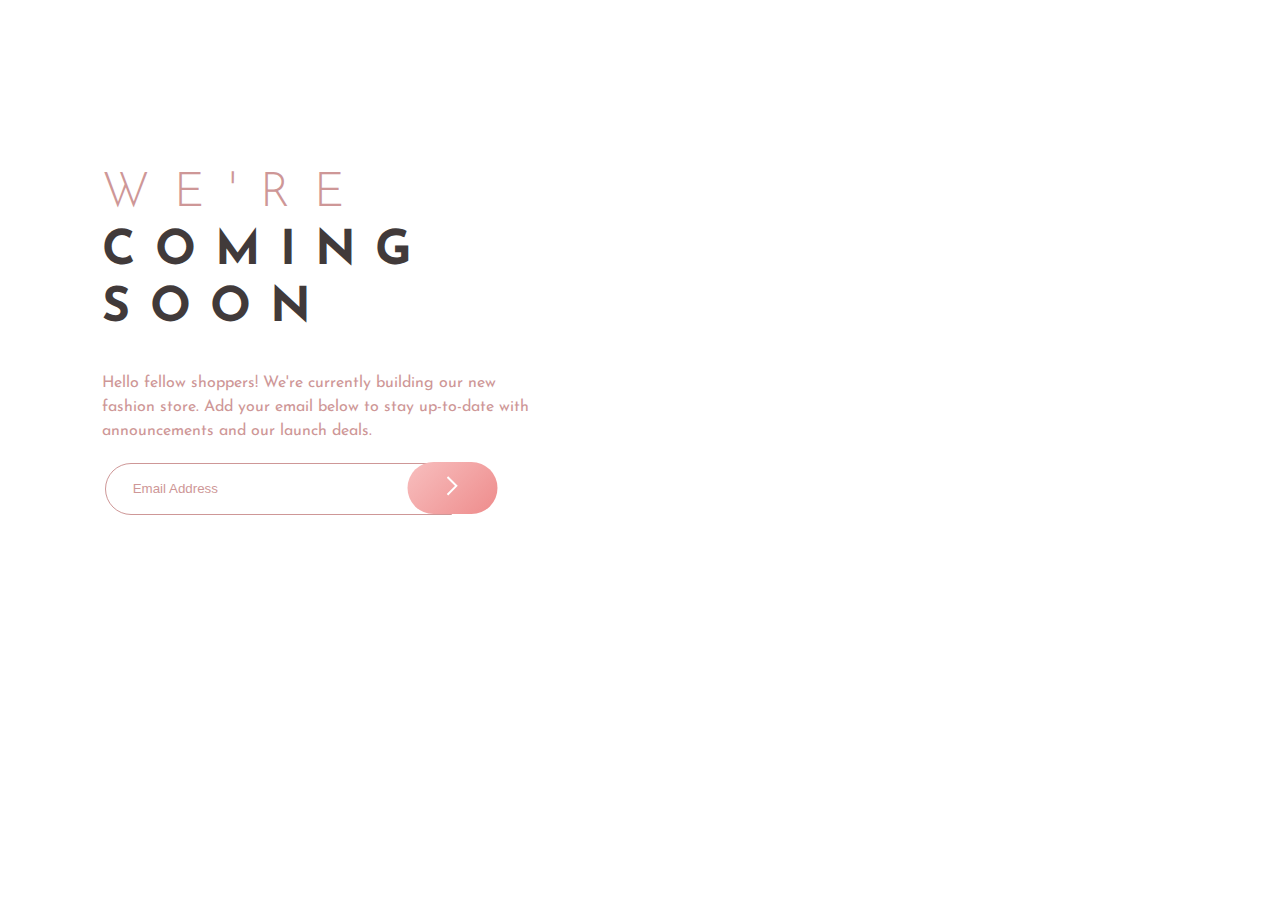
==== base-apparel-coming-soon-master/index.html @ 3494e58a "Add files via upload" ====
<!DOCTYPE html>
<html lang="en">

<head>
  <meta charset="UTF-8">
  <meta name="viewport" content="width=device-width, initial-scale=1.0">
  <!-- displays site properly based on user's device -->

  <link rel="icon" type="image/png" sizes="32x32" href="./images/favicon-32x32.png">
  <link rel="stylesheet" href="styles.css">
  <link rel="preconnect" href="https://fonts.gstatic.com">
  <link href="https://fonts.googleapis.com/css2?family=Josefin+Sans:wght@300;400;600&display=swap" rel="stylesheet">

  <title>Frontend Mentor | Base Apparel coming soon page</title>
</head>

<body>

  <main class="container">
    <div class="left-side child">
      <img src="/images/logo.svg" alt="" class="logo">
      <div class="content">
        <h1 class="main-heading"><span class="light">WE'RE</span> <br> COMING <br> SOON</h1>
        <p class="heading-text">Hello fellow shoppers! We're currently building our new <br> fashion store. Add your
          email
          below to stay up-to-date with announcements and our launch deals.</p>
      </div>
      <form id="form" novalidate>
        <div class="input-container">
          <input type="email" name="email" id="email" placeholder="Email Address" />
          <img src="./images/icon-error.svg" alt="Error Icon" class="danger-button" id="danger-button" />
          <button class="button" type="submit">
            <img src="./images/icon-arrow.svg" alt="Arrow" />
          </button>
        </div>
        <div class="danger-text" id="danger-text">
          Please provide a valid email
        </div>
      </form>
    </div>
    <div class="right-side child">
    </div>
  </main>
<script src="/script.js"></script>
</body>

</html>
---- base-apparel-coming-soon-master/styles.css ----
body {
    font-family: 'Josefin Sans', sans-serif;
    margin: 0;
    padding: 0;
    overflow: hidden;
}

h1 {
    margin-top: 100px;
    font-size: 3rem;
    letter-spacing: 1.2rem;
    line-height: 1.2;
    color: hsl(0, 6%, 24%);
}

.light {
    font-weight: 300;
    letter-spacing: 1.5rem;
    color: hsl(0, 36%, 70%);
}

.heading-text {
    color: hsl(0, 36%, 70%);
    font-weight: 400;
    line-height: 1.5;
}

.left-side {
    width: 35%;
    float: left;
    margin: 50px auto auto 8%;
}

.right-side {
    height: 800px;
    width: 45%;
    float: right;
    background: url(/images/hero-desktop.jpg) no-repeat;
    background-position: top 0 right 0;
    background-size: 600px 750px;
}

#email {
    border: 1px solid hsl(0, 36%, 70%);
    border-radius: 50px 0 0 50px;
    background: transparent;
    padding: 0 2em;
    margin-left: 0.2em;
    height: 50px;
    width: 65%;
    outline: none;
}

.danger-button {
    background: hsl(0, 93%, 68%);
    position: absolute;
    height: 25px;
    width: 25px;
    border-radius: 50%;
    top: 75.5%;
    right: 70%;
    transition: 0.5s;
    opacity: 0;
}

.danger-text {
    font-size: 12px;
    font-weight: 600;
    color: hsl(0, 59%, 72%);
    padding: 0.8em 2rem;
    transition: 0.5s;
    opacity: 0;
}

.button {
    background: linear-gradient(135deg, hsl(0, 80%, 86%), hsl(0, 74%, 74%));
    height: 52px;
    border: none;
    border-radius: 50px;
    outline: none;
    width: 90px;
    transform: translate(-55%, 3px);
    /* box-shadow: 0 10px 30px -5px hsl(0, 36%, 70%); */
    cursor: pointer;
}

.button:hover {
    box-shadow: 0 10px 30px -5px hsl(0, 36%, 70%);
}

input::placeholder {
    color: hsl(0, 36%, 70%);
}

.button:active {
    background: linear-gradient(135deg, hsl(0, 100%, 96%), hsl(0, 90%, 84%));
}
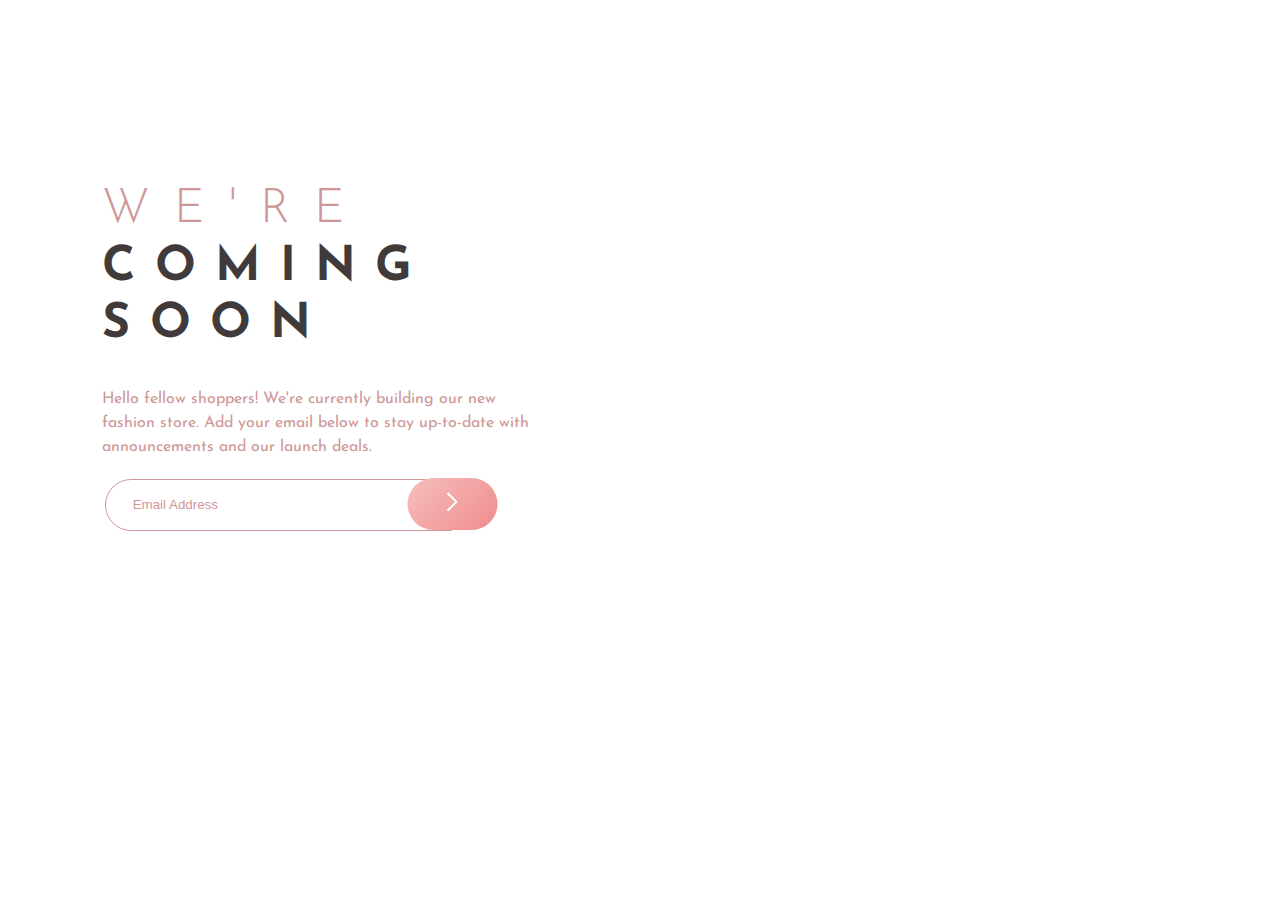
==== commit 54b9e3da: "Update index.html" ====
--- a/base-apparel-coming-soon-master/index.html
+++ b/base-apparel-coming-soon-master/index.html
@@ -15,8 +15,9 @@
 </head>
 
 <body>
-
+  <img src="/images/bg-pattern-desktop.svg" alt="" class="bg">
   <main class="container">
+    
     <div class="left-side child">
       <img src="/images/logo.svg" alt="" class="logo">
       <div class="content">
@@ -44,4 +45,4 @@
 <script src="/script.js"></script>
 </body>
 
-</html>+</html>
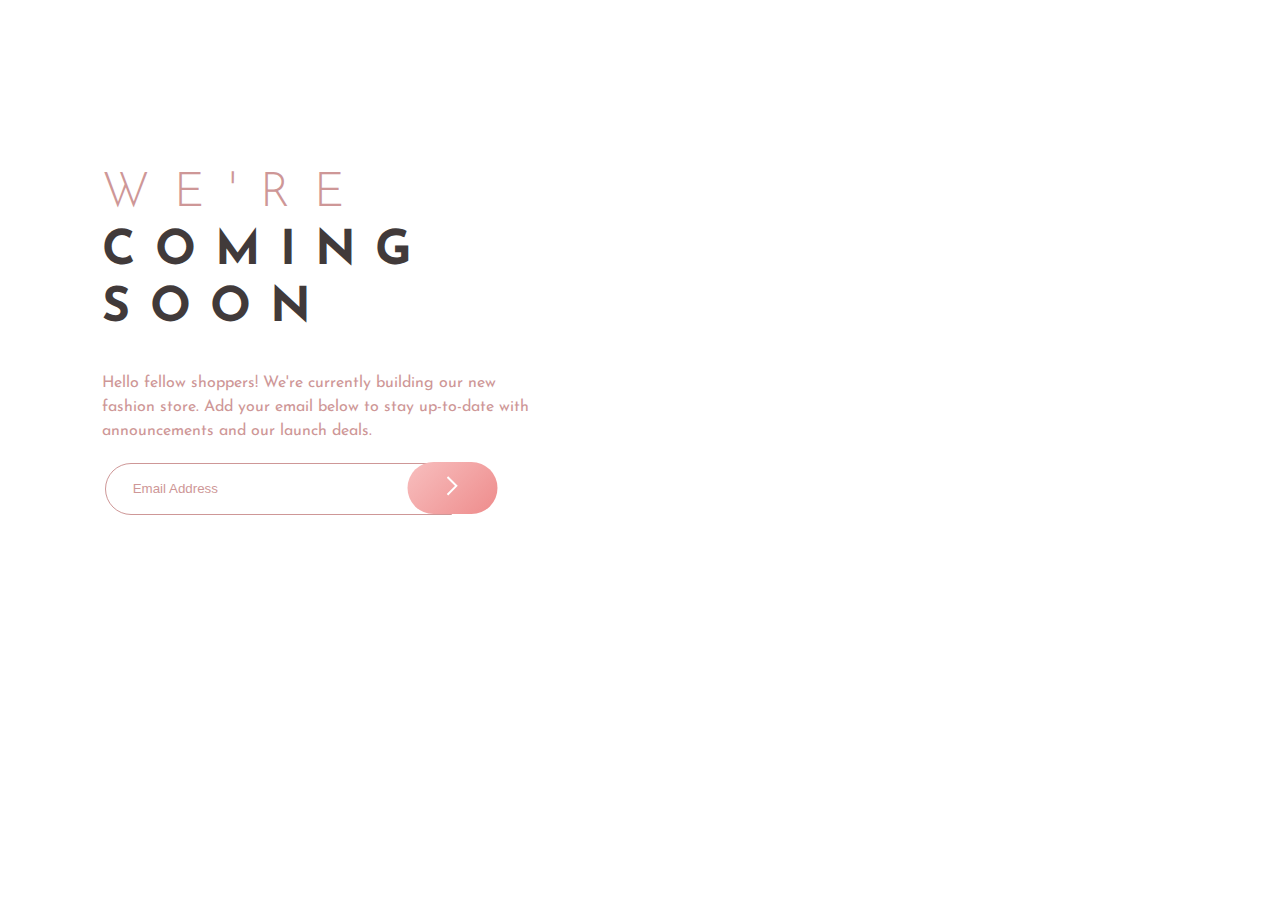
==== commit 95bc4bf5: "Update index.html" ====
--- a/base-apparel-coming-soon-master/index.html
+++ b/base-apparel-coming-soon-master/index.html
@@ -28,7 +28,7 @@
       </div>
       <form id="form" novalidate>
         <div class="input-container">
-          <input type="email" name="email" id="email" placeholder="Email Address" />
+          <input type="email" name="label element" id="email" placeholder="Email Address" />
           <img src="./images/icon-error.svg" alt="Error Icon" class="danger-button" id="danger-button" />
           <button class="button" type="submit">
             <img src="./images/icon-arrow.svg" alt="Arrow" />
--- a/base-apparel-coming-soon-master/styles.css
+++ b/base-apparel-coming-soon-master/styles.css
@@ -11,6 +11,11 @@
     letter-spacing: 1.2rem;
     line-height: 1.2;
     color: hsl(0, 6%, 24%);
+}
+
+.bg {
+    position: absolute;
+    z-index: -5;
 }
 
 .light {
@@ -94,4 +99,4 @@
 
 .button:active {
     background: linear-gradient(135deg, hsl(0, 100%, 96%), hsl(0, 90%, 84%));
-}+}
